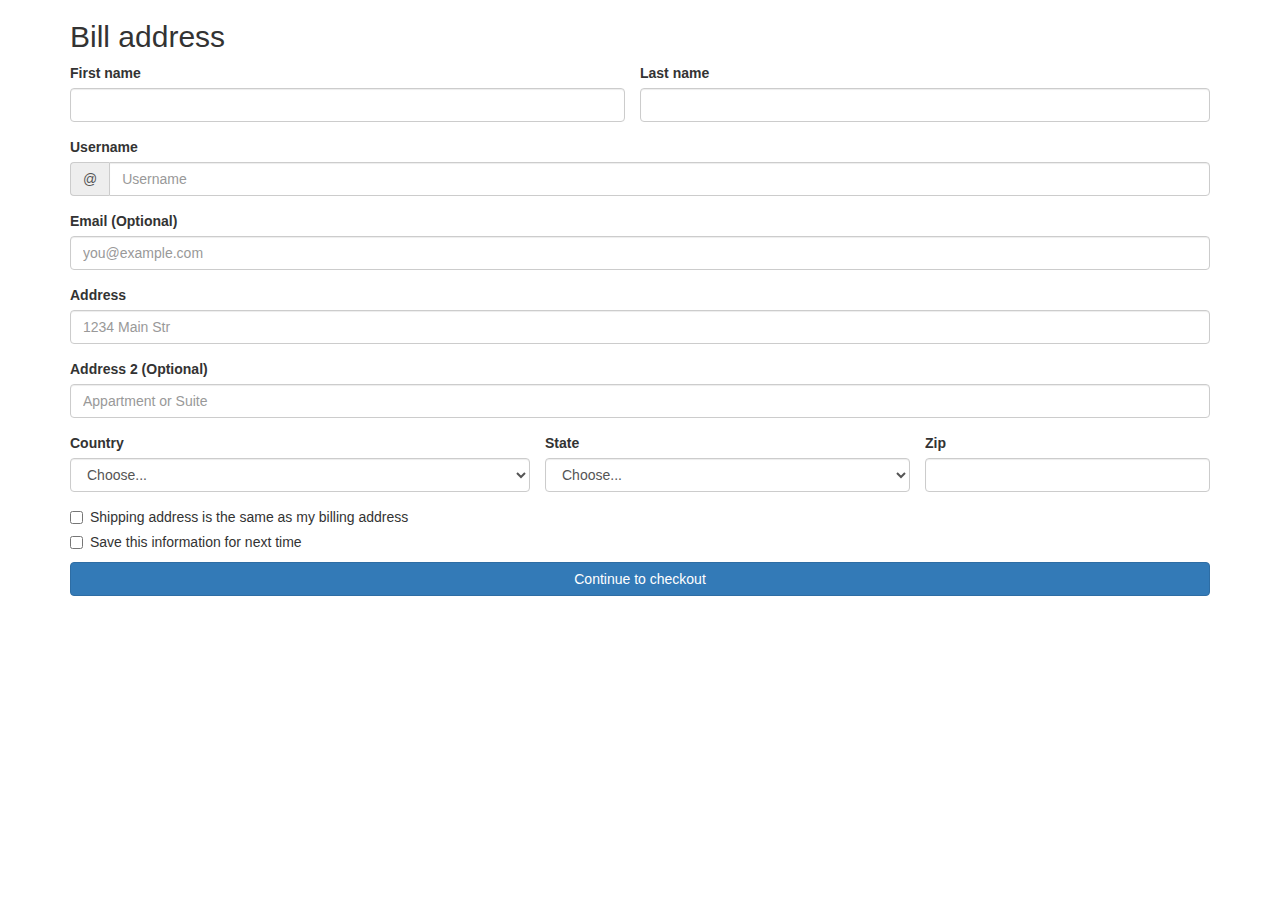
==== source/html-jquery-chuabai/index.html @ b595149b "chua bai-giao dien form su dung bootstrap" ====
<!DOCTYPE html>
<html lang="en">

<head>
    <meta charset="UTF-8">
    <meta name="viewport" content="width=device-width, initial-scale=1.0">
    <meta http-equiv="X-UA-Compatible" content="ie=edge">
    <title>Document</title>
    <link rel="stylesheet" href="css/bootstrap.min.css">
    <style>
        .pad0 {
            padding: 0px;
        }

        .padLeft0 {
            padding-left: 0px;
        }
    </style>
</head>

<body>

    <div class="container">
        <h2>Bill address</h2>
        <form>

            <div class="form-group col-md-6 padLeft0">
                <label for="email">First name</label>
                <input type="email" class="form-control" id="email">
            </div>
            <div class="form-group col-md-6 pad0">
                <label for="email">Last name</label>
                <input type="email" class="form-control" id="email">
            </div>

            <div class="form-group">
                <label for="username">Username</label>
                <div class="input-group">
                    <span class="input-group-addon" id="basic-addon1">@</span>
                    <input type="text" class="form-control" placeholder="Username" aria-describedby="basic-addon1">
                </div>
            </div>
            <div class="form-group">
                <label for="email">Email (Optional)</label>
                <input type="email" class="form-control" id="email" placeholder="you@example.com">
            </div>
            <div class="form-group">
                <label for="address">Address</label>
                <input type="text" class="form-control" id="address" placeholder="1234 Main Str">
            </div>
            <div class="form-group">
                <label for="address">Address 2 (Optional)</label>
                <input type="text" class="form-control" id="address2" placeholder="Appartment or Suite">
            </div>

            <div class="form-group col-md-5 padLeft0">
                <label for="email">Country</label>
                <select class="form-control" id="sel1">
                    <option>Choose...</option>
                    <option>2</option>
                    <option>3</option>
                    <option>4</option>
                </select>
            </div>
            <div class="form-group col-md-4 padLeft0">
                <label for="email">State</label>
                <select class="form-control" id="sel1">
                    <option>Choose...</option>
                    <option>2</option>
                    <option>3</option>
                    <option>4</option>
                </select>
            </div>
            <div class="form-group col-md-3 pad0">
                <label for="email">Zip</label>
                <input type="email" class="form-control" id="email">
            </div>

            <div class="checkbox">
                <label><input type="checkbox"> Shipping address is the same as my billing address</label>
            </div>
            <div class="checkbox">
                <label><input type="checkbox"> Save this information for next time</label>
            </div>
            <button type="submit" class="btn btn-block btn-primary">Continue to checkout</button>
        </form>
    </div>



    <script src="js/bootstrap.min.js"></script>
</body>

</html>
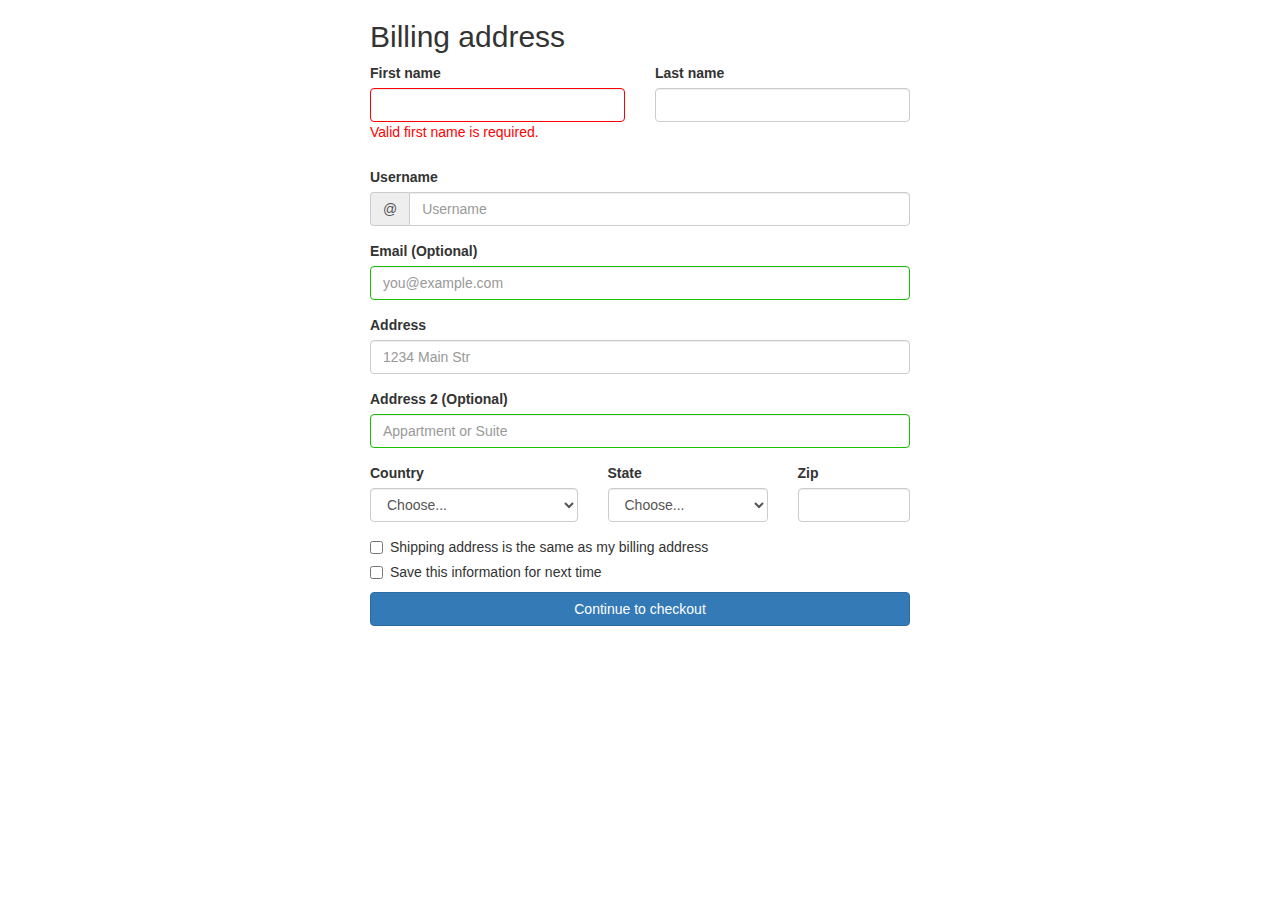
==== commit 74c5033a: "chua bai-add css eror, success" ====
--- a/source/html-jquery-chuabai/index.html
+++ b/source/html-jquery-chuabai/index.html
@@ -8,82 +8,92 @@
     <title>Document</title>
     <link rel="stylesheet" href="css/bootstrap.min.css">
     <style>
-        .pad0 {
-            padding: 0px;
-        }
-
-        .padLeft0 {
-            padding-left: 0px;
-        }
+    .error {
+        color: red;
+    }
+    .input-error {
+        border: 1px solid red;
+    }
+    .input-success {
+        border: 1px solid #18c002;
+    }
     </style>
 </head>
 
 <body>
 
     <div class="container">
-        <h2>Bill address</h2>
-        <form>
+        <div class="col-md-6 col-md-offset-3">
+            <h2>Billing address</h2>
+            <form>
 
-            <div class="form-group col-md-6 padLeft0">
-                <label for="email">First name</label>
-                <input type="email" class="form-control" id="email">
-            </div>
-            <div class="form-group col-md-6 pad0">
-                <label for="email">Last name</label>
-                <input type="email" class="form-control" id="email">
-            </div>
+                <div class="form-group row">
+                    <div class="col-md-6">
+                        <label for="email">First name</label>
+                        <input type="email" class="form-control input-error" id="fname">
+                        <p class="error">Valid first name is required.</p>
+                    </div>
+                    <div class="col-md-6">
+                        <label for="email">Last name</label>
+                        <input type="email" class="form-control" id="lname">
+                    </div>
+                </div>
 
-            <div class="form-group">
-                <label for="username">Username</label>
-                <div class="input-group">
-                    <span class="input-group-addon" id="basic-addon1">@</span>
-                    <input type="text" class="form-control" placeholder="Username" aria-describedby="basic-addon1">
+                <div class="form-group">
+                    <label for="username">Username</label>
+                    <div class="input-group">
+                        <span class="input-group-addon" id="basic-addon1">@</span>
+                        <input type="text" class="form-control" placeholder="Username" aria-describedby="basic-addon1">
+                    </div>
                 </div>
-            </div>
-            <div class="form-group">
-                <label for="email">Email (Optional)</label>
-                <input type="email" class="form-control" id="email" placeholder="you@example.com">
-            </div>
-            <div class="form-group">
-                <label for="address">Address</label>
-                <input type="text" class="form-control" id="address" placeholder="1234 Main Str">
-            </div>
-            <div class="form-group">
-                <label for="address">Address 2 (Optional)</label>
-                <input type="text" class="form-control" id="address2" placeholder="Appartment or Suite">
-            </div>
+                <div class="form-group">
+                    <label for="email">Email (Optional)</label>
+                    <input type="email" class="form-control input-success" id="email" placeholder="you@example.com">
+                </div>
+                <div class="form-group">
+                    <label for="address">Address</label>
+                    <input type="text" class="form-control" id="address" placeholder="1234 Main Str">
+                </div>
+                <div class="form-group">
+                    <label for="address">Address 2 (Optional)</label>
+                    <input type="text" class="form-control input-success" id="address2" placeholder="Appartment or Suite">
+                </div>
 
-            <div class="form-group col-md-5 padLeft0">
-                <label for="email">Country</label>
-                <select class="form-control" id="sel1">
-                    <option>Choose...</option>
-                    <option>2</option>
-                    <option>3</option>
-                    <option>4</option>
-                </select>
-            </div>
-            <div class="form-group col-md-4 padLeft0">
-                <label for="email">State</label>
-                <select class="form-control" id="sel1">
-                    <option>Choose...</option>
-                    <option>2</option>
-                    <option>3</option>
-                    <option>4</option>
-                </select>
-            </div>
-            <div class="form-group col-md-3 pad0">
-                <label for="email">Zip</label>
-                <input type="email" class="form-control" id="email">
-            </div>
+                <div class="form-group row">
+                    <div class="col-md-5">
+                        <label for="email">Country</label>
+                        <select class="form-control" id="sel1">
+                            <option>Choose...</option>
+                            <option>2</option>
+                            <option>3</option>
+                            <option>4</option>
+                        </select>
+                    </div>
+                    <div class="col-md-4">
+                        <label for="email">State</label>
+                        <select class="form-control" id="sel1">
+                            <option>Choose...</option>
+                            <option>2</option>
+                            <option>3</option>
+                            <option>4</option>
+                        </select>
+                    </div>
+                    <div class="col-md-3">
+                        <label for="email">Zip</label>
+                        <input type="email" class="form-control" id="email">
+                    </div>
+                </div>
 
-            <div class="checkbox">
-                <label><input type="checkbox"> Shipping address is the same as my billing address</label>
-            </div>
-            <div class="checkbox">
-                <label><input type="checkbox"> Save this information for next time</label>
-            </div>
-            <button type="submit" class="btn btn-block btn-primary">Continue to checkout</button>
-        </form>
+                <div class="checkbox">
+                    <label><input type="checkbox"> Shipping address is the same as my billing address</label>
+                </div>
+                <div class="checkbox">
+                    <label><input type="checkbox"> Save this information for next time</label>
+                </div>
+                <button type="submit" class="btn btn-block btn-primary">Continue to checkout</button>
+            </form>
+        </div>
+
     </div>
 
 
